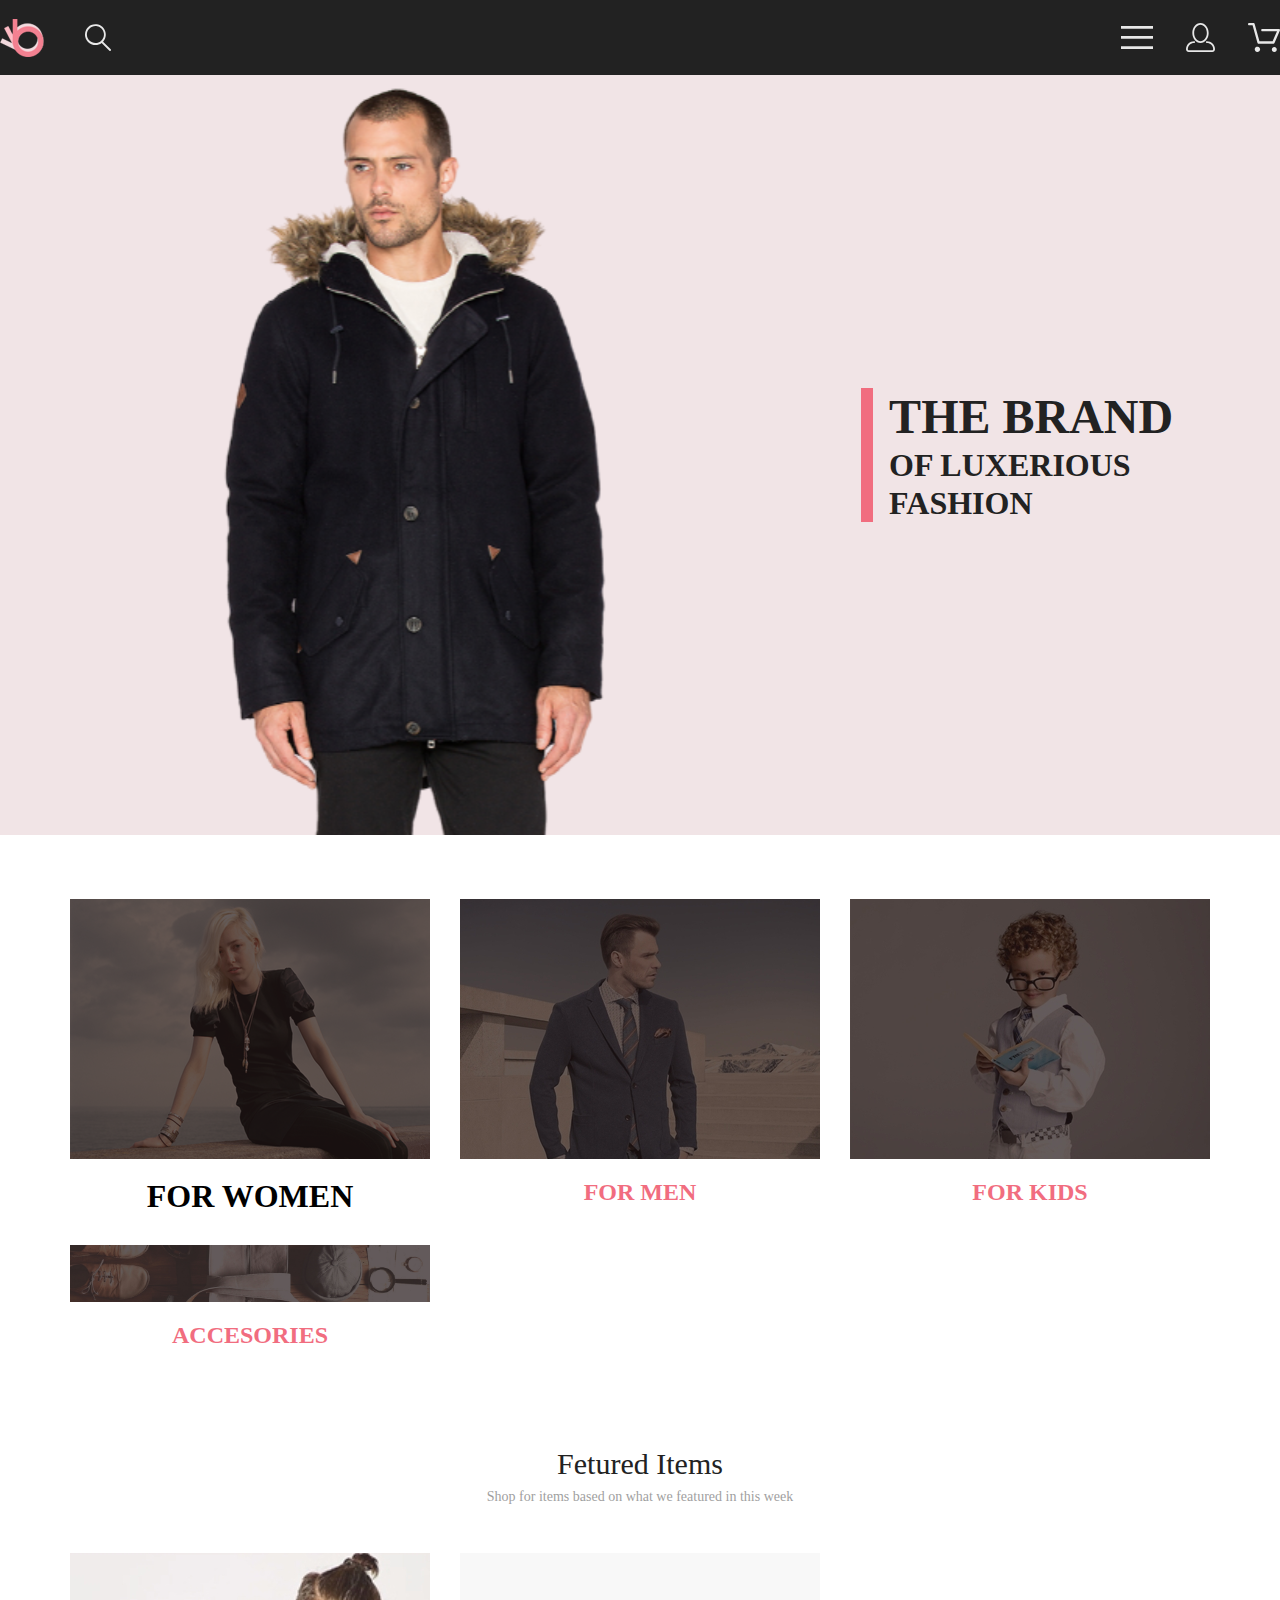
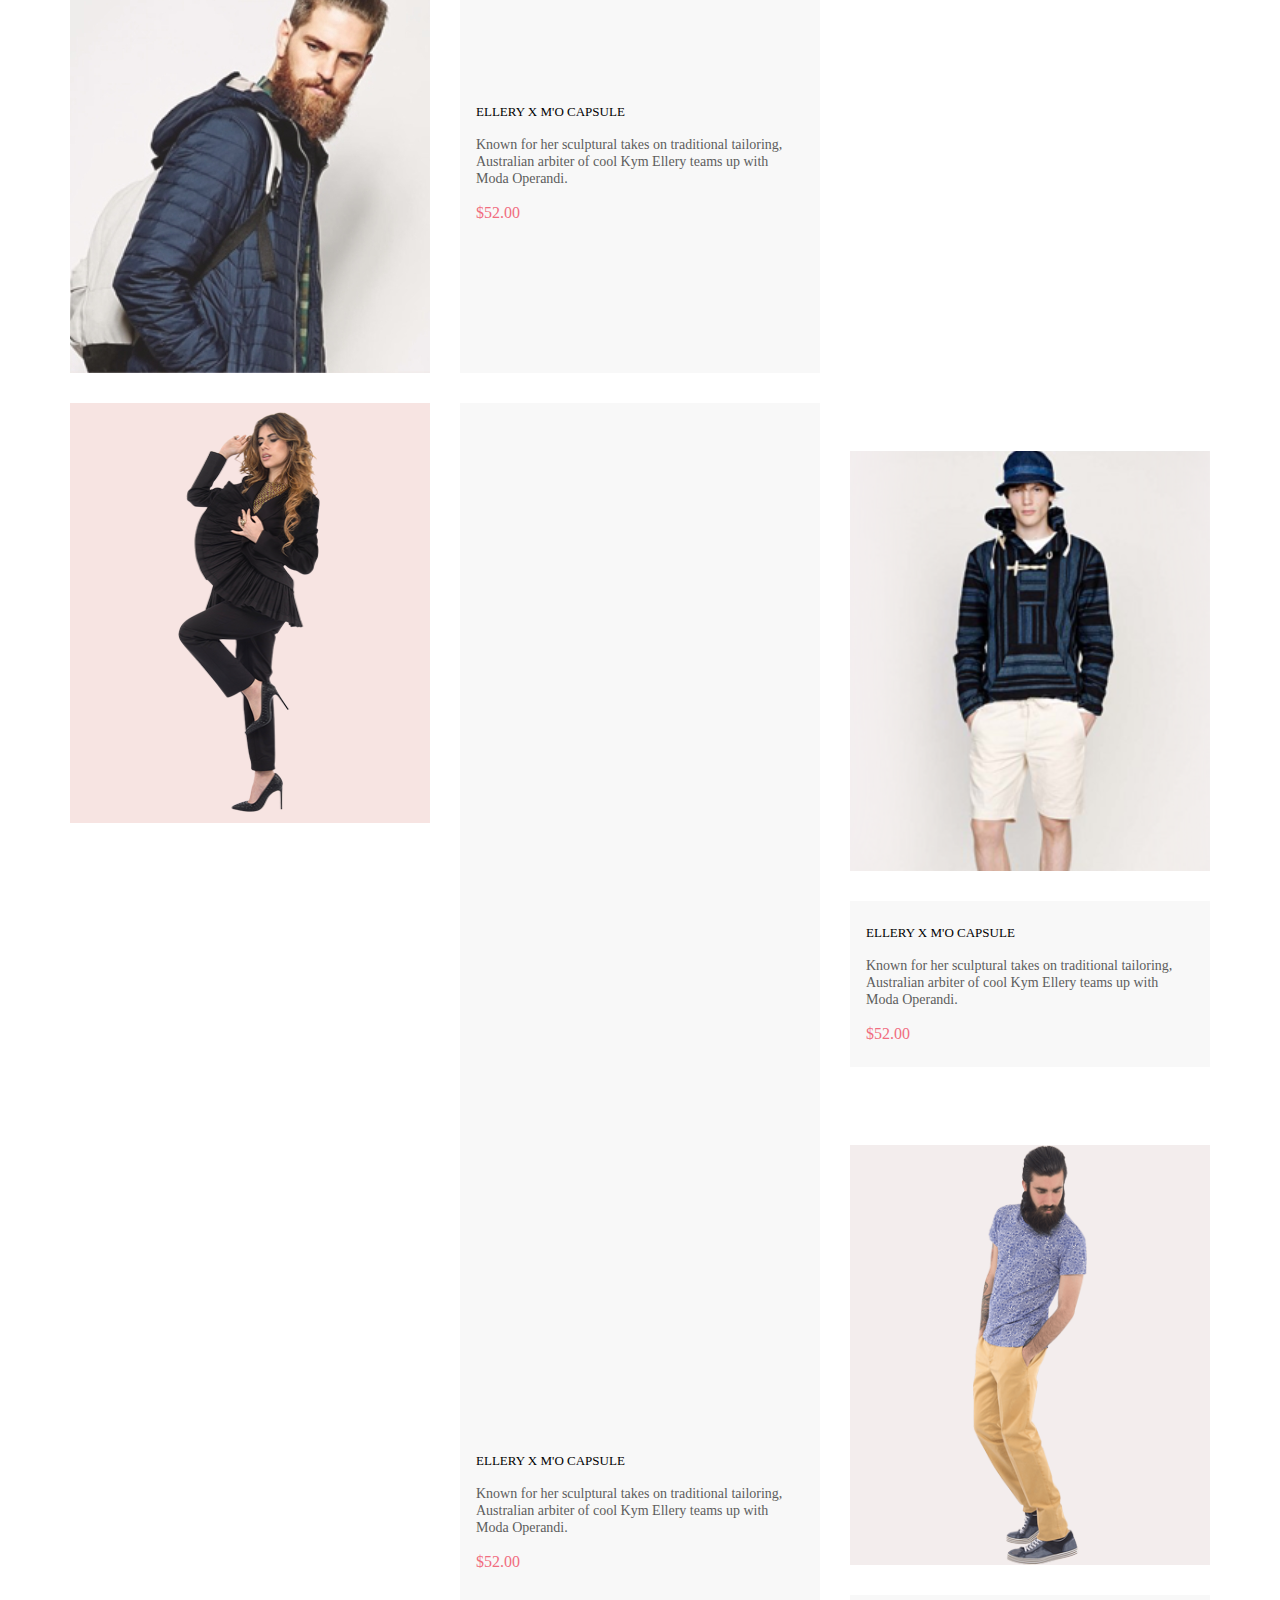
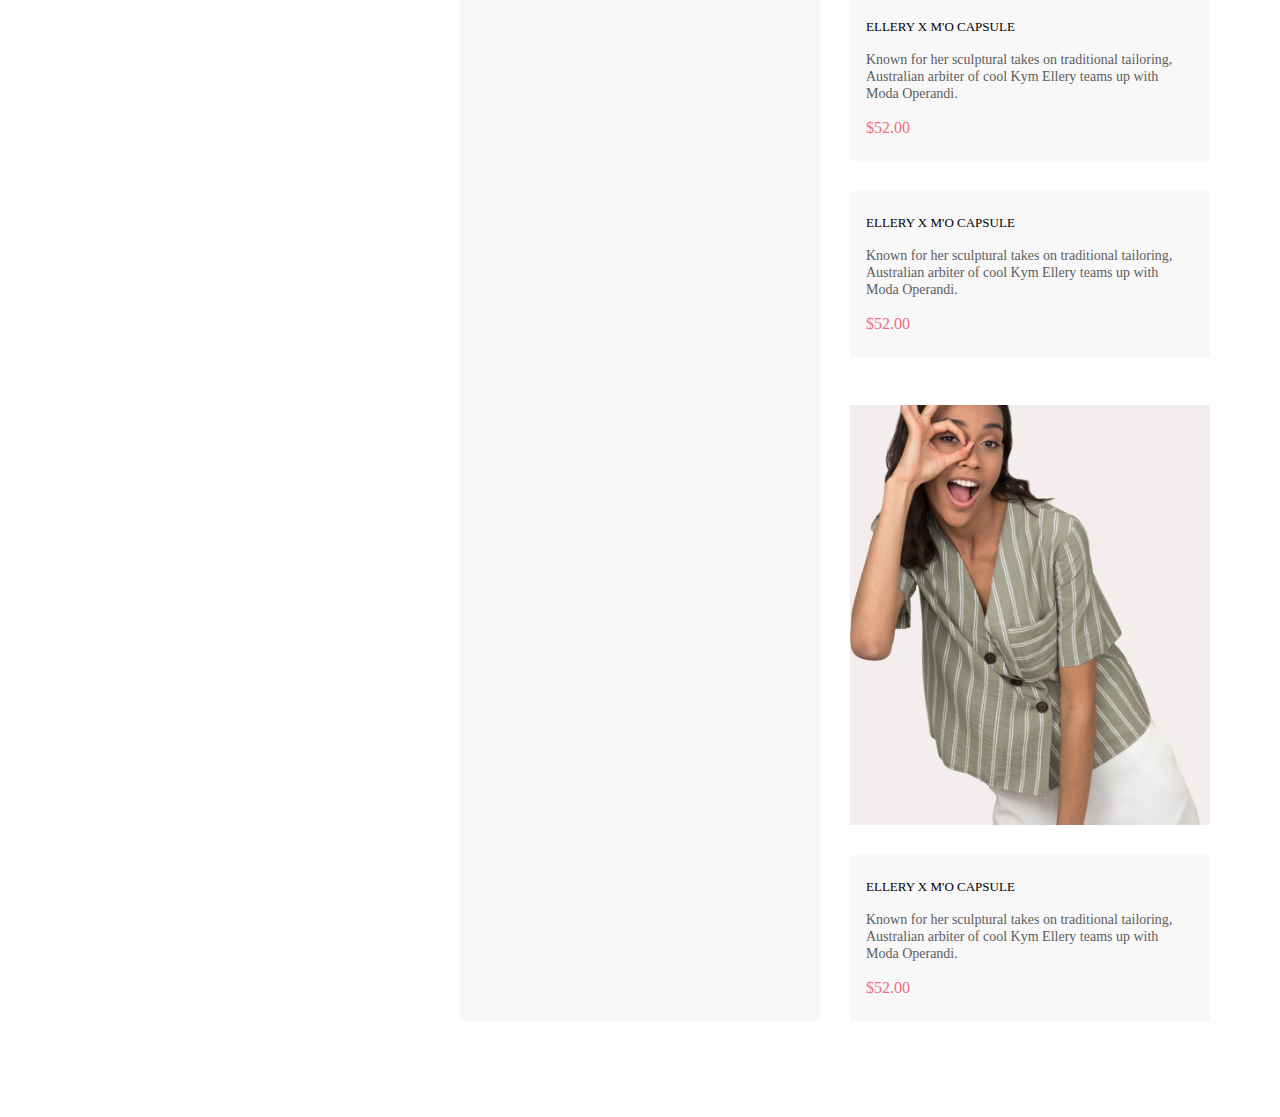
==== index.html @ 52b7a6da "first commit" ====
<!DOCTYPE html>
<html lang="en">
	<head>
		<meta charset="UTF-8" />
		<meta name="viewport" content="width=device-width, initial-scale=1.0" />
		<link rel="stylesheet" href="style.css" />
		<title>Document</title>
	</head>
	<body>
		<header class="header">
			<div class="nav">
				<div class="leftSide">
					<a href="#"><img src="/img/1logo.png" alt="logo" /></a>
					<a href="#"><img src="/img/2glass.svg" alt="glass" /></a>
				</div>
				<div class="rightSide">
					<a href="#"><img src="/img/3menu.svg" alt="menu" /></a>
					<a href="#"><img src="/img/4user_icon.svg" alt="user" /></a>
					<a href="#"><img src="/img/5basket(3).svg" alt="basket" /></a>
				</div>
			</div>
		</header>
		<section class="main">
			<div class="mainImg"><img src="/img/6mainMan.svg" alt="man" /></div>
			<div class="mainContent">
				<div class="mainText">
					<h1 class="the_brand">THE BRAND</h1>
					<h2 class="OLF">OF LUXERIOUS FASHION</h2>
				</div>
			</div>
		</section>
		<section class="offerCatalog container">
			<div class="offer">
				<img src="/img/8women.png" alt="women" />
				<div class="offerText">
					<p>30% OFF</p>
					<h1>FOR WOMEN</h1>
				</div>
			</div>
			<div class="offer">
				<img src="/img/9men.jpeg" alt="men" />
				<div class="offerText">
					<p>HOT DEAL</p>
					<h3>FOR MEN</h3>
				</div>
			</div>
			<div class="offer">
				<img src="/img/10kids.jpeg" alt="kids" />
				<div class="offerText">
					<p>NEW ARRIVALS</p>
					<h3>FOR KIDS</h3>
				</div>
			</div>
			<div class="offer">
				<img src="/img/11acc.jpeg" alt="acc" />
				<div class="offerText">
					<p>LUXIROUS & TRENDY</p>
					<h3>ACCESORIES</h3>
				</div>
			</div>
		</section>
		<section class="catalog container">
			<h2>Fetured Items</h2>
			<p class="catalogText">Shop for items based on what we featured in this week</p>
			<div class="catalogContent container">
				<img src="/img/1.jpeg" alt="" />
				<div class="product__content">
					<a href="product.html" class="product__heading">ELLERY X M'O CAPSULE</a>
					<p class="product__text">
						Known for her sculptural takes on traditional tailoring, Australian arbiter of cool Kym Ellery teams up with
						Moda Operandi.
					</p>
					<p class="product__price">$52.00</p>
				</div>
				<div class="catalogContent"></div>
				<img src="/img/2.png" alt="" />
				<div class="product__content">
					<a href="product.html" class="product__heading">ELLERY X M'O CAPSULE</a>
					<p class="product__text">
						Known for her sculptural takes on traditional tailoring, Australian arbiter of cool Kym Ellery teams up with
						Moda Operandi.
					</p>
					<p class="product__price">$52.00</p>
				</div>
				<div class="catalogContent">
					<img src="/img/3.png" alt="" />
					<div class="product__content">
						<a href="product.html" class="product__heading">ELLERY X M'O CAPSULE</a>
						<p class="product__text">
							Known for her sculptural takes on traditional tailoring, Australian arbiter of cool Kym Ellery teams up
							with Moda Operandi.
						</p>
						<p class="product__price">$52.00</p>
					</div>
					<div class="catalogContent">
						<img src="/img/4.png" alt="" />
						<div class="product__content">
							<a href="product.html" class="product__heading">ELLERY X M'O CAPSULE</a>
							<p class="product__text">
								Known for her sculptural takes on traditional tailoring, Australian arbiter of cool Kym Ellery teams up
								with Moda Operandi.
							</p>
							<p class="product__price">$52.00</p>
						</div>
						<div class="/img/5.png">
							<div class="product__content">
								<a href="product.html" class="product__heading">ELLERY X M'O CAPSULE</a>
								<p class="product__text">
									Known for her sculptural takes on traditional tailoring, Australian arbiter of cool Kym Ellery teams
									up with Moda Operandi.
								</p>
								<p class="product__price">$52.00</p>
							</div>
							<div class="catalogContent">
								<img src="/img/6.png" alt="" />
								<div class="product__content">
									<a href="product.html" class="product__heading">ELLERY X M'O CAPSULE</a>
									<p class="product__text">
										Known for her sculptural takes on traditional tailoring, Australian arbiter of cool Kym Ellery teams
										up with Moda Operandi.
									</p>
									<p class="product__price">$52.00</p>
								</div>
							</div>
						</div>
					</div>
				</div>
			</div>
		</section>
	</body>
</html>
---- style.css ----
.lato-thin {
	font-family: "Lato", sans-serif;
	font-weight: 100;
	font-style: normal;
}

.lato-light {
	font-family: "Lato", sans-serif;
	font-weight: 300;
	font-style: normal;
}

.lato-regular {
	font-family: "Lato", sans-serif;
	font-weight: 400;
	font-style: normal;
}

.lato-bold {
	font-family: "Lato", sans-serif;
	font-weight: 700;
	font-style: normal;
}

.lato-black {
	font-family: "Lato", sans-serif;
	font-weight: 900;
	font-style: normal;
}

.lato-thin-italic {
	font-family: "Lato", sans-serif;
	font-weight: 100;
	font-style: italic;
}

.lato-light-italic {
	font-family: "Lato", sans-serif;
	font-weight: 300;
	font-style: italic;
}

.lato-regular-italic {
	font-family: "Lato", sans-serif;
	font-weight: 400;
	font-style: italic;
}

.lato-bold-italic {
	font-family: "Lato", sans-serif;
	font-weight: 700;
	font-style: italic;
}

.lato-black-italic {
	font-family: "Lato", sans-serif;
	font-weight: 900;
	font-style: italic;
}

* {
	margin: 0;
	padding: 0;
	text-decoration: none;
}
body {
	scroll-behavior: smooth;
}
img {
	display: block;
	max-width: 100%;
}
.container {
	max-width: 1140px;
	margin: 0 auto;
}
.nav {
	min-height: 75px;
	background: #222222;
	display: flex;
	flex-wrap: wrap;
	justify-content: space-between;
	align-items: center;
}
.rightSide {
	display: flex;
	align-items: center;
	gap: 33px;
}
.leftSide {
	display: flex;
	align-items: center;
	gap: 41px;
}
.main {
	background-color: #f1e4e6;
	display: flex;
}
.mainContent {
	display: flex;
	align-items: center;
	flex-wrap: wrap;
	gap: 16px;
	padding-left: 64px;
}
.mainText {
	border-left: 12px solid #f16d7f;
	display: flex;
	align-items: flex-start;
	flex-direction: column;
	padding-left: 16px;
}
.the_brand {
	font-style: normal;
	font-weight: 900;
	font-size: 48px;
	line-height: 58px;
	color: #222222;
}
.OLF {
	font-style: normal;
	font-weight: 700;
	font-size: 32px;
	line-height: 38px;
	color: #222222;
}
.offerCatalog {
	display: grid;
	gap: 30px;
	grid-template-columns: repeat(3, 1fr);
	padding-top: 64px;
	padding-bottom: 96px;
}
.menuOffer {
	display: flex;
	justify-content: space-around;
	flex-wrap: wrap;
	gap: 16px;
}
.offerText {
	display: flex;
	flex-direction: column;
	justify-content: center;
	align-items: center;
}
.offerAcc {
	min-height: 180px;
	grid-column: 1 / -1;
}
.offerText p {
	font-style: normal;
	font-weight: 400;
	font-size: 16px;
	line-height: 19px;
	text-align: center;
	color: #ffffff;
}
.offerText h3 {
	font-style: normal;
	font-weight: 700;
	font-size: 24px;
	line-height: 29px;
	text-align: center;
	color: #f16d7f;
}
.catalog {
	padding-bottom: 96px;
}
.catalog h2 {
	font-style: normal;
	font-weight: 400;
	font-size: 30px;
	line-height: 36px;
	text-align: center;
	color: #222222;
}
.catalogText {
	font-style: normal;
	font-weight: 400;
	font-size: 14px;
	line-height: 17px;
	text-align: center;
	margin-top: 6px;
	color: #9f9f9f;
}
.catalogContent {
	margin-top: 48px;
	display: -ms-grid;
	display: grid;
	-ms-grid-columns: (360px) [auto-fit];
	grid-template-columns: repeat(auto-fit, 360px);
	-webkit-box-pack: center;
	-ms-flex-pack: center;
	justify-content: center;
	gap: 30px;
}
.product__content {
  background: #F8F8F8;
  display: flex;
  flex-direction: column;
  justify-content: center;
  align-items: flex-start;
  padding: 24px 16px;
  gap: 16px;
}
.product__heading {
  font-style: normal;
  font-weight: 400;
  font-size: 13px;
  line-height: 16px;
  color: #000000;
}
.product__text {
  font-style: normal;
  font-weight: 300;
  font-size: 14px;
  line-height: 17px;
  color: #5D5D5D;
}
.product__price {
  font-style: normal;
  font-weight: 400;
  font-size: 16px;
  line-height: 19px;
  color: #F16D7F;
}
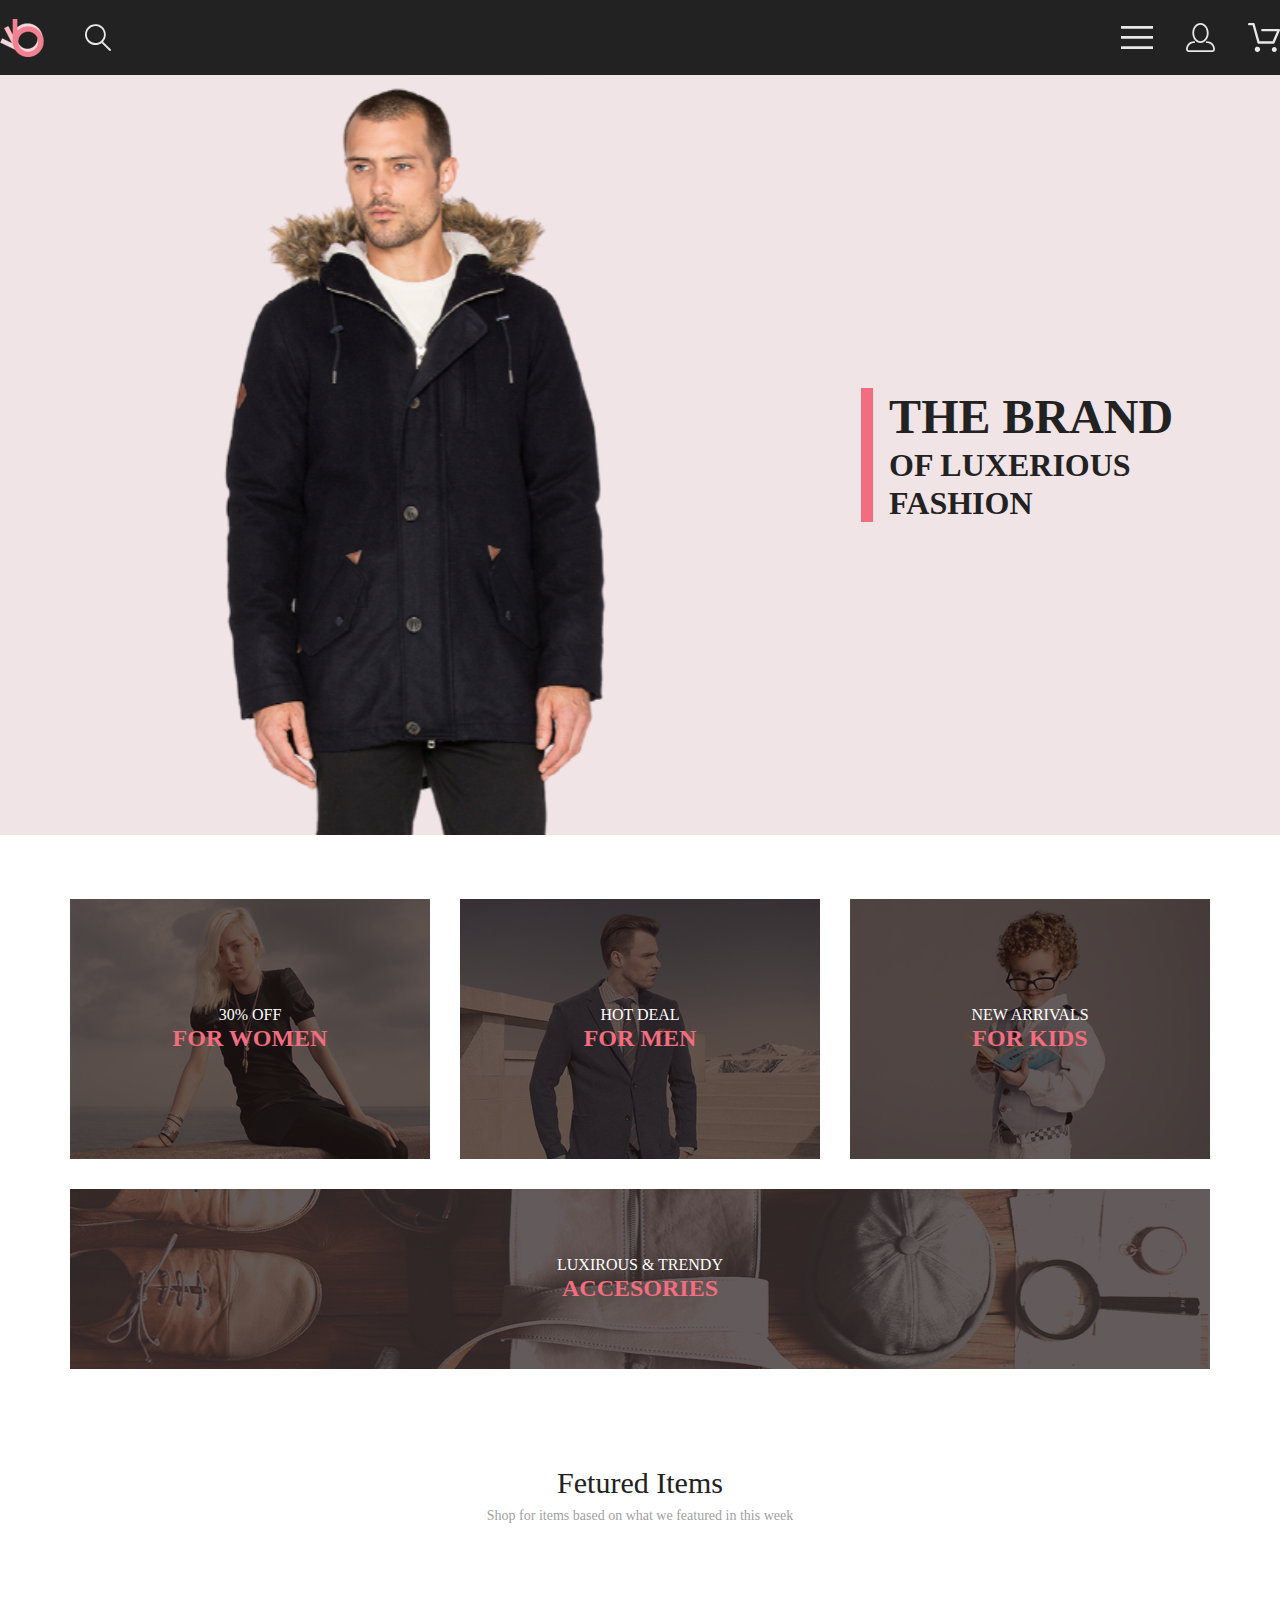
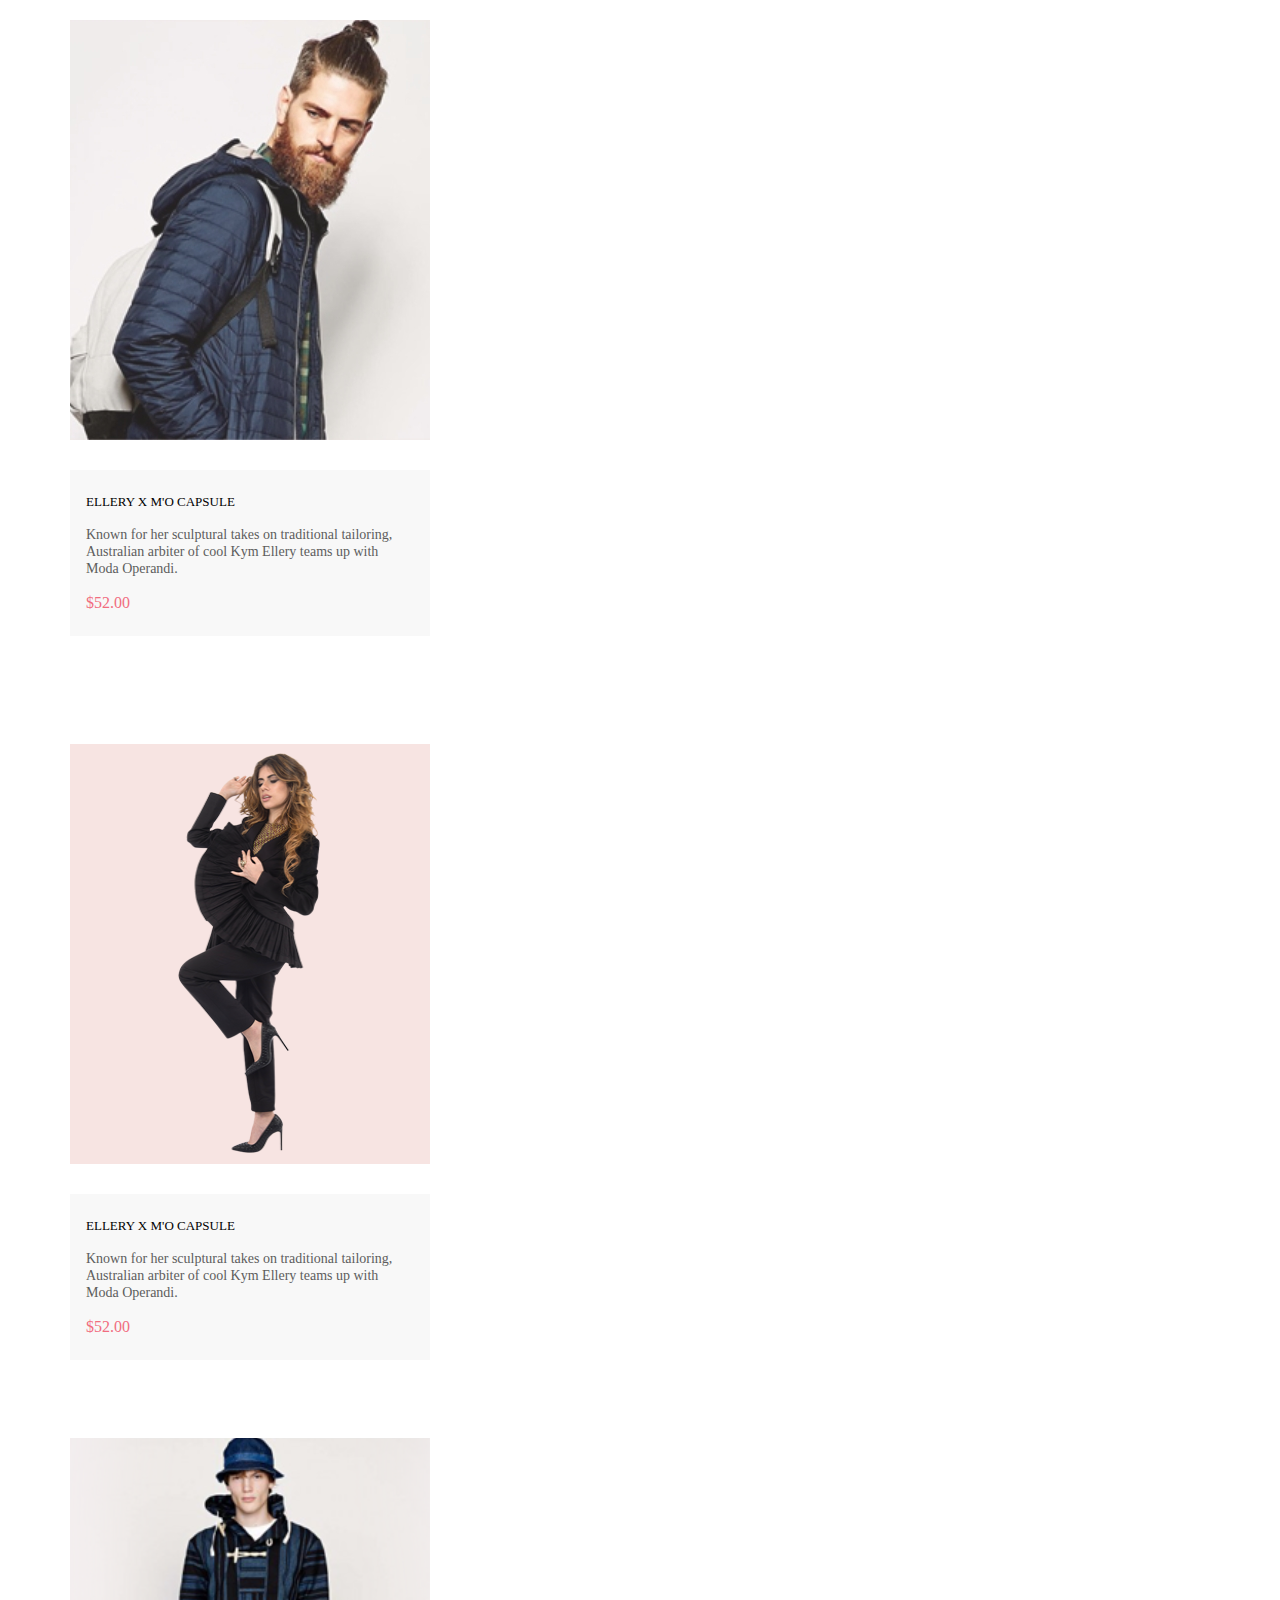
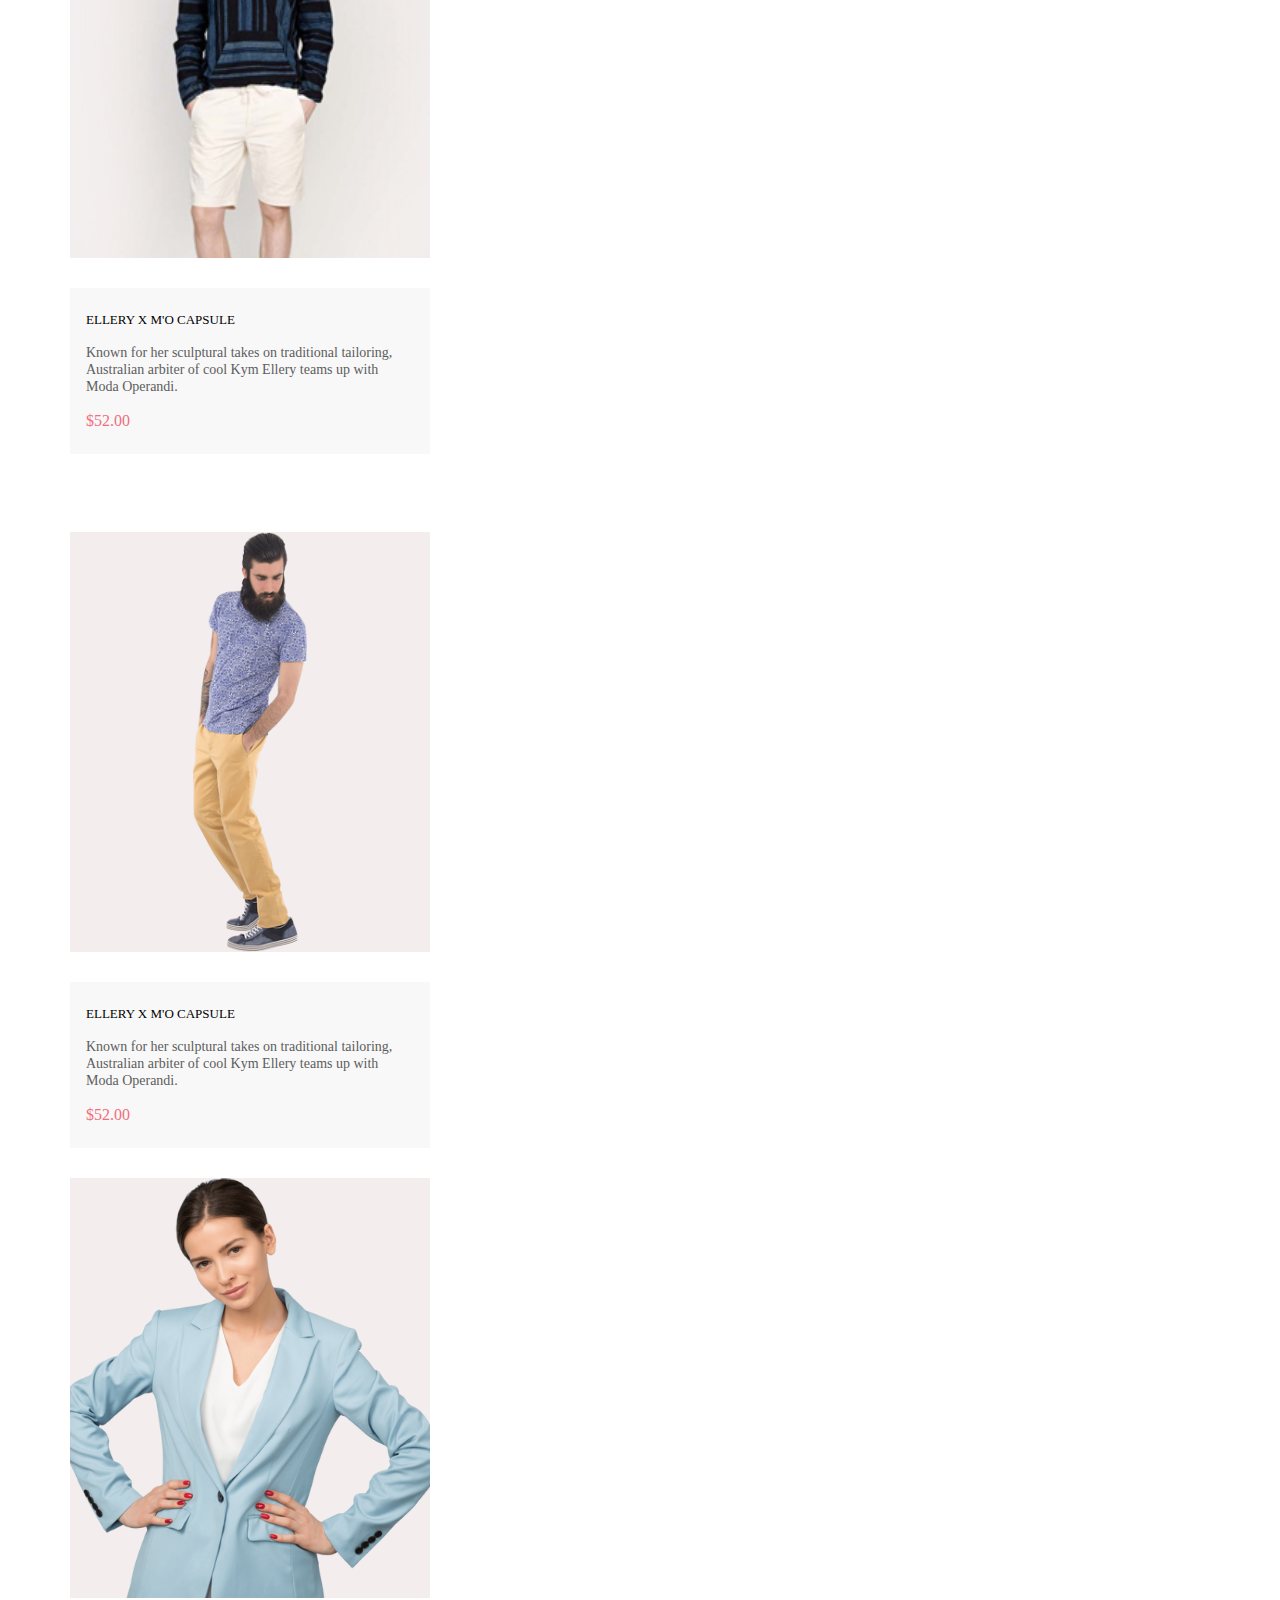
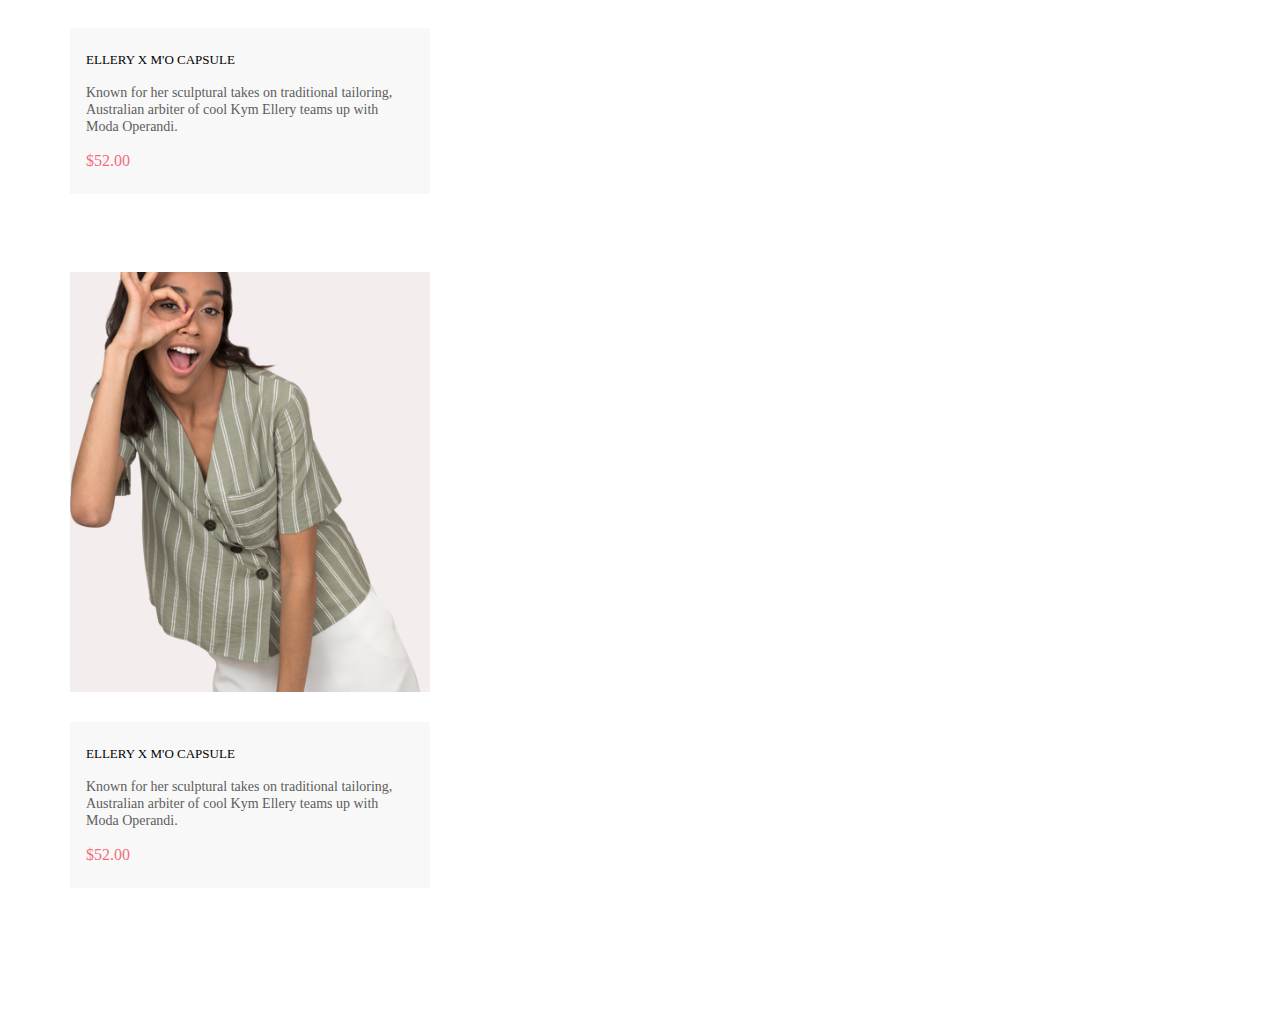
==== commit d8abce7e: "first commit" ====
--- a/index.html
+++ b/index.html
@@ -34,7 +34,7 @@
 				<img src="/img/8women.png" alt="women" />
 				<div class="offerText">
 					<p>30% OFF</p>
-					<h1>FOR WOMEN</h1>
+					<h3>FOR WOMEN</h3>
 				</div>
 			</div>
 			<div class="offer">
@@ -51,7 +51,7 @@
 					<h3>FOR KIDS</h3>
 				</div>
 			</div>
-			<div class="offer">
+			<div class="offer ACC">
 				<img src="/img/11acc.jpeg" alt="acc" />
 				<div class="offerText">
 					<p>LUXIROUS & TRENDY</p>
@@ -62,28 +62,19 @@
 		<section class="catalog container">
 			<h2>Fetured Items</h2>
 			<p class="catalogText">Shop for items based on what we featured in this week</p>
-			<div class="catalogContent container">
-				<img src="/img/1.jpeg" alt="" />
-				<div class="product__content">
-					<a href="product.html" class="product__heading">ELLERY X M'O CAPSULE</a>
-					<p class="product__text">
-						Known for her sculptural takes on traditional tailoring, Australian arbiter of cool Kym Ellery teams up with
-						Moda Operandi.
-					</p>
-					<p class="product__price">$52.00</p>
-				</div>
-				<div class="catalogContent"></div>
-				<img src="/img/2.png" alt="" />
-				<div class="product__content">
-					<a href="product.html" class="product__heading">ELLERY X M'O CAPSULE</a>
-					<p class="product__text">
-						Known for her sculptural takes on traditional tailoring, Australian arbiter of cool Kym Ellery teams up with
-						Moda Operandi.
-					</p>
-					<p class="product__price">$52.00</p>
-				</div>
+			<div class="catalogAll">
 				<div class="catalogContent">
-					<img src="/img/3.png" alt="" />
+					<img src="/img/1.jpeg" alt="" />
+					<div class="product__content">
+						<a href="product.html" class="product__heading">ELLERY X M'O CAPSULE</a>
+						<p class="product__text">
+							Known for her sculptural takes on traditional tailoring, Australian arbiter of cool Kym Ellery teams up
+							with Moda Operandi.
+						</p>
+						<p class="product__price">$52.00</p>
+					</div>
+					<div class="catalogContent"></div>
+					<img src="/img/2.png" alt="" />
 					<div class="product__content">
 						<a href="product.html" class="product__heading">ELLERY X M'O CAPSULE</a>
 						<p class="product__text">
@@ -93,7 +84,7 @@
 						<p class="product__price">$52.00</p>
 					</div>
 					<div class="catalogContent">
-						<img src="/img/4.png" alt="" />
+						<img src="/img/3.png" alt="" />
 						<div class="product__content">
 							<a href="product.html" class="product__heading">ELLERY X M'O CAPSULE</a>
 							<p class="product__text">
@@ -102,7 +93,8 @@
 							</p>
 							<p class="product__price">$52.00</p>
 						</div>
-						<div class="/img/5.png">
+						<div class="catalogContent">
+							<img src="/img/4.png" alt="" />
 							<div class="product__content">
 								<a href="product.html" class="product__heading">ELLERY X M'O CAPSULE</a>
 								<p class="product__text">
@@ -111,8 +103,7 @@
 								</p>
 								<p class="product__price">$52.00</p>
 							</div>
-							<div class="catalogContent">
-								<img src="/img/6.png" alt="" />
+							<img src="/img/5.png" alt="" />
 								<div class="product__content">
 									<a href="product.html" class="product__heading">ELLERY X M'O CAPSULE</a>
 									<p class="product__text">
@@ -121,11 +112,22 @@
 									</p>
 									<p class="product__price">$52.00</p>
 								</div>
+								<div class="catalogContent">
+									<img src="/img/6.png" alt="" />
+									<div class="product__content">
+										<a href="product.html" class="product__heading">ELLERY X M'O CAPSULE</a>
+										<p class="product__text">
+											Known for her sculptural takes on traditional tailoring, Australian arbiter of cool Kym Ellery
+											teams up with Moda Operandi.
+										</p>
+										<p class="product__price">$52.00</p>
+									</div>
+								</div>
 							</div>
 						</div>
 					</div>
 				</div>
-			</div>
+
 		</section>
 	</body>
 </html>
--- a/style.css
+++ b/style.css
@@ -131,6 +131,9 @@
 	padding-top: 64px;
 	padding-bottom: 96px;
 }
+.offer {
+	position: relative;
+}
 .menuOffer {
 	display: flex;
 	justify-content: space-around;
@@ -138,89 +141,120 @@
 	gap: 16px;
 }
 .offerText {
-	display: flex;
+	position: absolute;
+	width: 100%;
+	height: 100%;
+	top: 0;
+	left: 0;
+	display: -webkit-box;
+	display: -ms-flexbox;
+	display: flex;
+	-webkit-box-orient: vertical;
+	-webkit-box-direction: normal;
+	-ms-flex-direction: column;
 	flex-direction: column;
-	justify-content: center;
-	align-items: center;
-}
-.offerAcc {
-	min-height: 180px;
-	grid-column: 1 / -1;
-}
-.offerText p {
-	font-style: normal;
-	font-weight: 400;
-	font-size: 16px;
-	line-height: 19px;
-	text-align: center;
-	color: #ffffff;
-}
-.offerText h3 {
-	font-style: normal;
-	font-weight: 700;
-	font-size: 24px;
-	line-height: 29px;
-	text-align: center;
-	color: #f16d7f;
-}
-.catalog {
-	padding-bottom: 96px;
-}
-.catalog h2 {
-	font-style: normal;
-	font-weight: 400;
-	font-size: 30px;
-	line-height: 36px;
-	text-align: center;
-	color: #222222;
-}
-.catalogText {
-	font-style: normal;
-	font-weight: 400;
-	font-size: 14px;
-	line-height: 17px;
-	text-align: center;
-	margin-top: 6px;
-	color: #9f9f9f;
-}
-.catalogContent {
-	margin-top: 48px;
-	display: -ms-grid;
-	display: grid;
-	-ms-grid-columns: (360px) [auto-fit];
-	grid-template-columns: repeat(auto-fit, 360px);
 	-webkit-box-pack: center;
 	-ms-flex-pack: center;
 	justify-content: center;
+	-webkit-box-align: center;
+	-ms-flex-align: center;
+	align-items: center;
+}
+.ACC {
+	min-height: 180px;
+	grid-column: 1 / -1;
+}
+.offerText p {
+	font-style: normal;
+	font-weight: 400;
+	font-size: 16px;
+	line-height: 19px;
+	text-align: center;
+	color: #ffffff;
+}
+.offerText h3 {
+	font-style: normal;
+	font-weight: 700;
+	font-size: 24px;
+	line-height: 29px;
+	text-align: center;
+	color: #f16d7f;
+}
+.catalog {
+	padding-bottom: 96px;
+}
+
+.catalogAll {
+ display: grid;
+    justify-content: center;
+    grid-template-columns: repeat(auto-fill, minmax(360px, 1fr));
+    gap: 30px;
+    justify-items: center;
+    margin-top: 48px;
+    margin-bottom: 48px;
+}
+.catalogContent {
+	margin-top: 48px;
+	display: grid;
+	justify-content: center;
 	gap: 30px;
 }
 .product__content {
-  background: #F8F8F8;
-  display: flex;
-  flex-direction: column;
-  justify-content: center;
-  align-items: flex-start;
-  padding: 24px 16px;
-  gap: 16px;
-}
+	background: #f8f8f8;
+	display: -webkit-box;
+	display: -ms-flexbox;
+	display: flex;
+	-webkit-box-orient: vertical;
+	-webkit-box-direction: normal;
+	-ms-flex-direction: column;
+	flex-direction: column;
+	-webkit-box-pack: center;
+	-ms-flex-pack: center;
+	justify-content: center;
+	-webkit-box-align: start;
+	-ms-flex-align: start;
+	align-items: flex-start;
+	padding: 24px 16px;
+	gap: 16px;
+}
+
+.catalog h2 {
+	font-style: normal;
+	font-weight: 400;
+	font-size: 30px;
+	line-height: 36px;
+	text-align: center;
+	color: #222222;
+}
+.catalogText {
+	font-style: normal;
+	font-weight: 400;
+	font-size: 14px;
+	line-height: 17px;
+	text-align: center;
+	margin-top: 6px;
+	color: #9f9f9f;
+}
+
 .product__heading {
-  font-style: normal;
-  font-weight: 400;
-  font-size: 13px;
-  line-height: 16px;
-  color: #000000;
-}
+	font-style: normal;
+	font-weight: 400;
+	font-size: 13px;
+	line-height: 16px;
+	color: #000000;
+}
+
 .product__text {
-  font-style: normal;
-  font-weight: 300;
-  font-size: 14px;
-  line-height: 17px;
-  color: #5D5D5D;
+	font-style: normal;
+	font-weight: 300;
+	font-size: 14px;
+	line-height: 17px;
+	color: #5d5d5d;
 }
 .product__price {
-  font-style: normal;
-  font-weight: 400;
-  font-size: 16px;
-  line-height: 19px;
-  color: #F16D7F;
-}
+	font-style: normal;
+	font-weight: 400;
+	font-size: 16px;
+	line-height: 19px;
+	color: #f16d7f;
+}
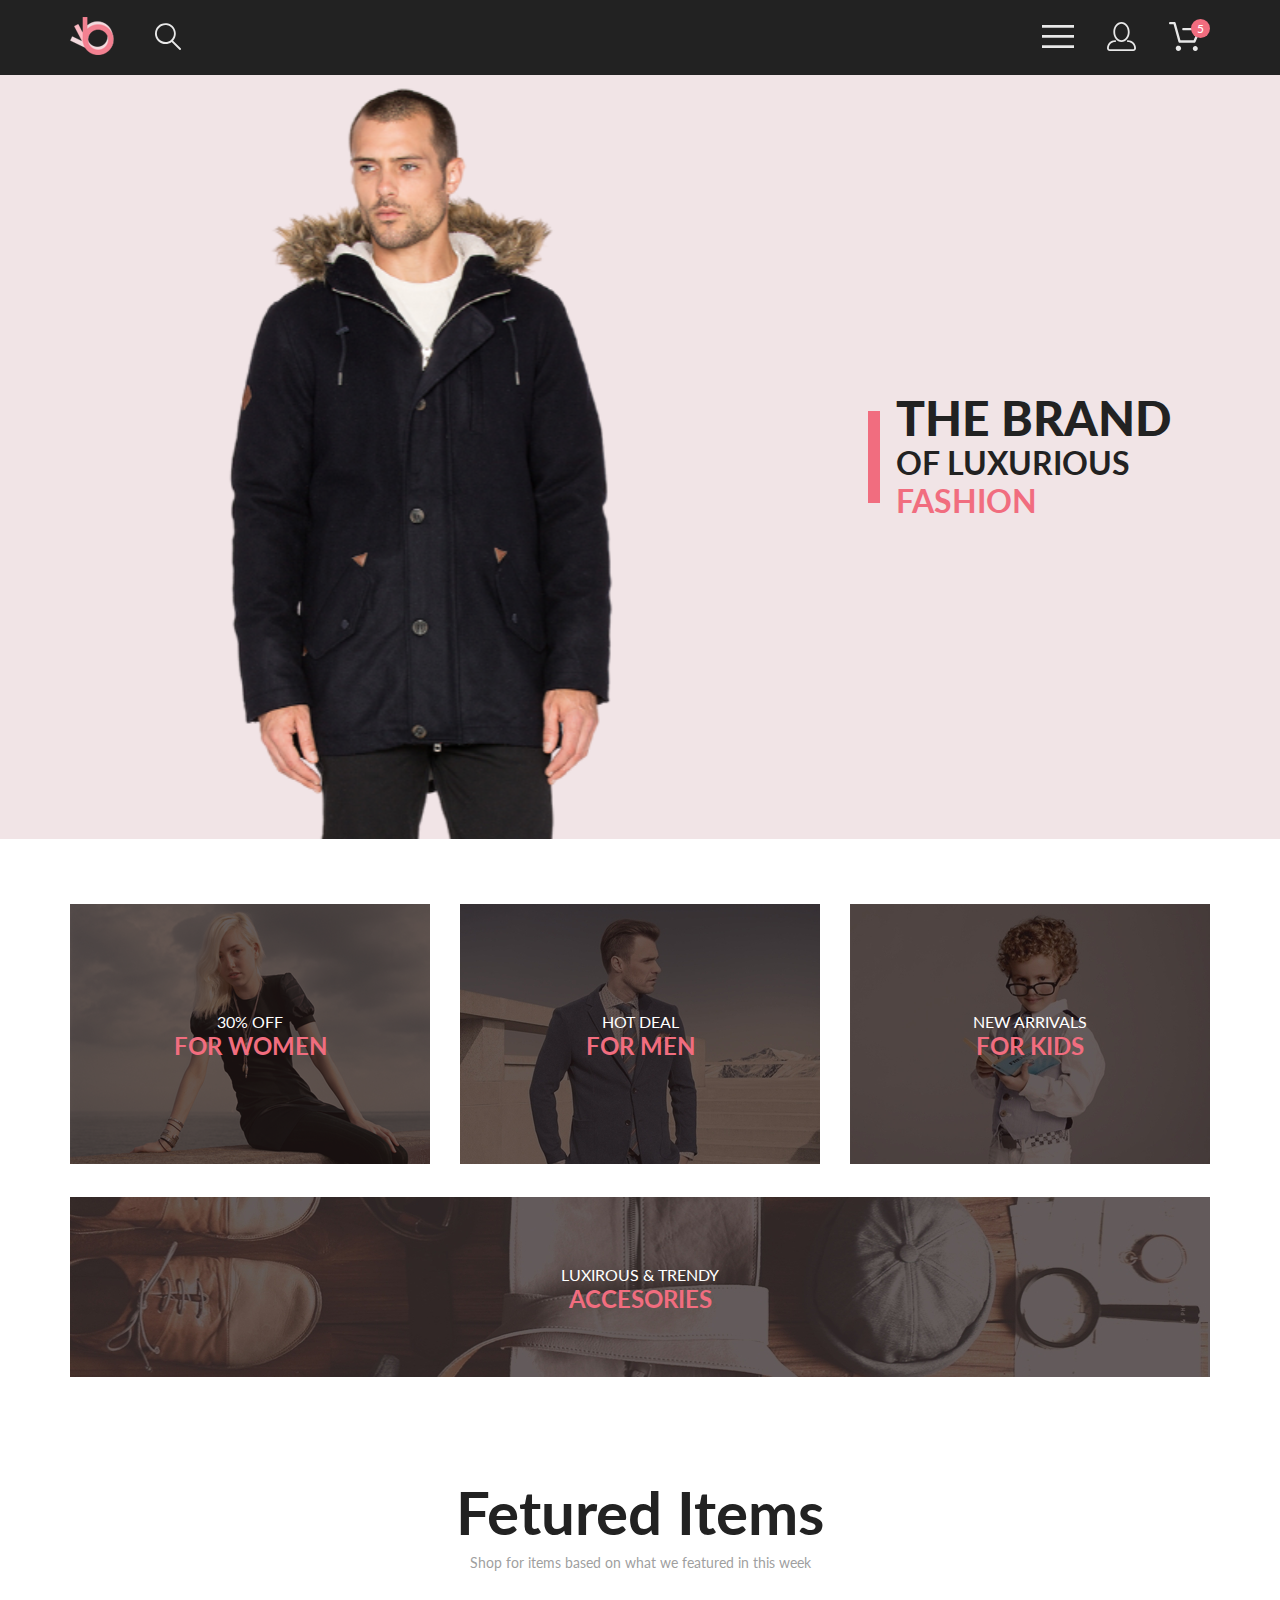
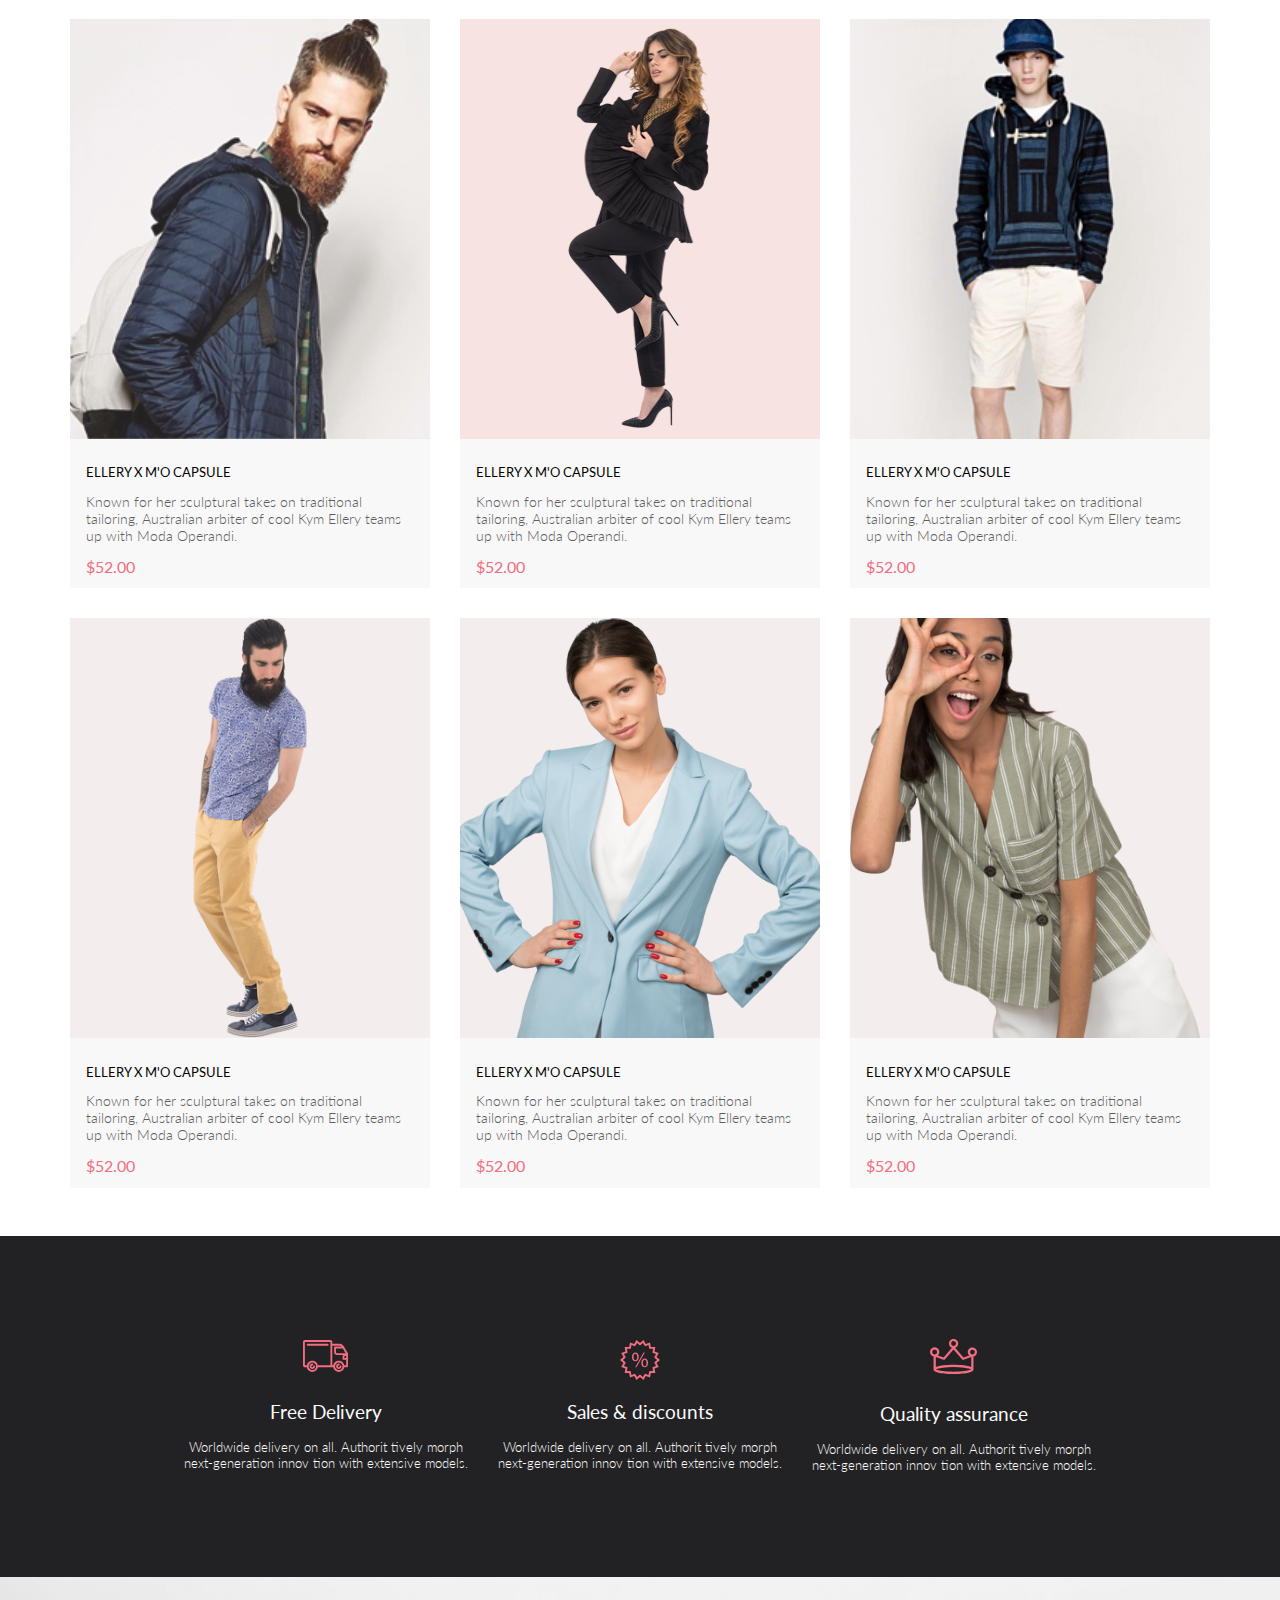
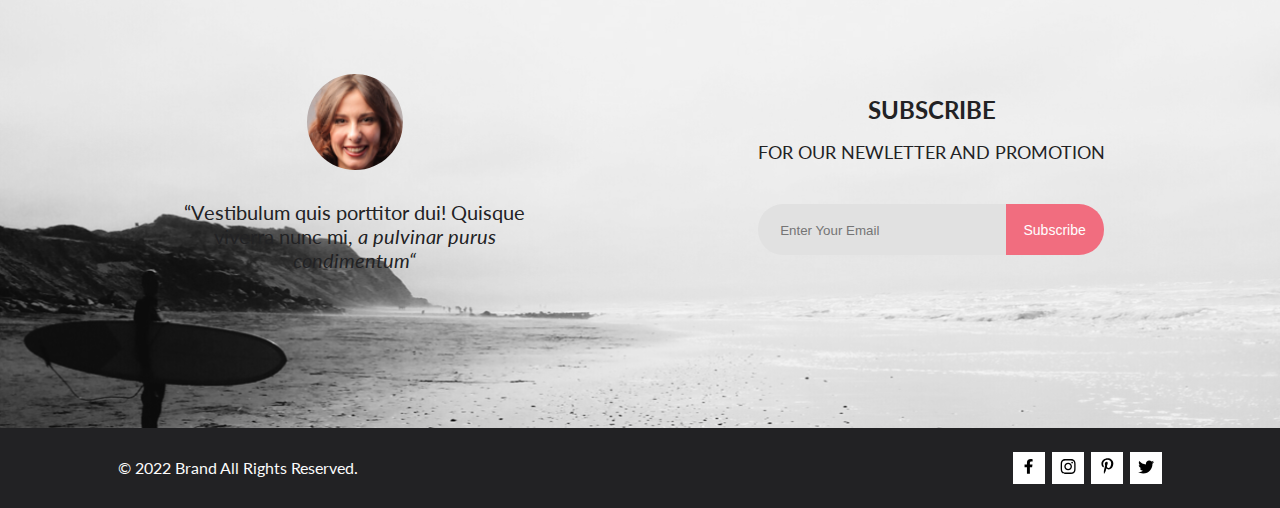
==== commit 59b722ab: "asd" ====
--- a/index.html
+++ b/index.html
@@ -3,131 +3,262 @@
 	<head>
 		<meta charset="UTF-8" />
 		<meta name="viewport" content="width=device-width, initial-scale=1.0" />
-		<link rel="stylesheet" href="style.css" />
-		<title>Document</title>
+		<link rel="stylesheet" href="style1.css" />
+		<title>Store</title>
 	</head>
 	<body>
-		<header class="header">
-			<div class="nav">
-				<div class="leftSide">
-					<a href="#"><img src="/img/1logo.png" alt="logo" /></a>
-					<a href="#"><img src="/img/2glass.svg" alt="glass" /></a>
-				</div>
-				<div class="rightSide">
-					<a href="#"><img src="/img/3menu.svg" alt="menu" /></a>
-					<a href="#"><img src="/img/4user_icon.svg" alt="user" /></a>
-					<a href="#"><img src="/img/5basket(3).svg" alt="basket" /></a>
-				</div>
+		<div class="page">
+			<header class="header center">
+				<div class="header__left">
+					<a href="index.html"><img src="/img/1logo.png" alt="logo" /></a>
+					<a href="#"><img src="/img/2glass.svg" alt="search" /></a>
+				</div>
+				<nav class="header__right">
+					<a class="menuLogo" for="header__check"><img src="/img/3menu.svg" alt="menu" /></a>
+					<a class="header__link-site" href="registration.html"><img src="/img/4user_icon.svg" alt="reg" /></a>
+					<a class="header__link-site" href="cart.html"><img src="/img/5basket(3).svg" alt="cart" /></a>
+					<div class="number">
+						<span>5</span>
+					</div>
+				</nav>
+			</header>
+			<div class="content-conteiner">
+				<section id="main">
+					<div class="main-conteiner">
+						<div class="main-info">
+							<div class="main-img">
+								<img src="/img/6mainMan.svg" alt="main img" />
+							</div>
+							<div class="text-conteiner">
+								<div class="vertical-line"></div>
+								<div class="main-text">
+									<h1>
+										THE BRAND <br /><span class="sml-text">OF LUXURIOUS <span class="last-word">FASHION</span></span>
+									</h1>
+								</div>
+							</div>
+						</div>
+					</div>
+				</section>
+				<section id="collage">
+					<div class="collage-conteiner">
+						<div class="groups-conteiner">
+							<div class="group_1">
+								<div class="box">
+									<div class="box-img">
+										<img src="/img/8women.png" alt="for women" />
+									</div>
+									<div class="box-text">30% OFF<br /><span class="box-title">FOR WOMEN</span></div>
+								</div>
+								<div class="box">
+									<div class="box-img">
+										<img src="/img//9men.jpeg" alt="for men" />
+									</div>
+									<div class="box-text">HOT DEAL<br /><span class="box-title">FOR MEN</span></div>
+								</div>
+								<div class="box">
+									<div class="box-img">
+										<img src="/img/10kids.jpeg" alt="for_kids" />
+									</div>
+									<div class="box-text">NEW ARRIVALS<br /><span class="box-title">FOR KIDS</span></div>
+								</div>
+							</div>
+							<div class="group_2">
+								<div class="box">
+									<div class="box-img acc">
+										<img src="/img/11acc.jpeg" alt="ACCESORIES" />
+									</div>
+									<div class="box-text acc_text">
+										LUXIROUS &amp;&nbsp;TRENDY<br /><span class="box-title">ACCESORIES</span>
+									</div>
+								</div>
+							</div>
+						</div>
+					</div>
+				</section>
 			</div>
-		</header>
-		<section class="main">
-			<div class="mainImg"><img src="/img/6mainMan.svg" alt="man" /></div>
-			<div class="mainContent">
-				<div class="mainText">
-					<h1 class="the_brand">THE BRAND</h1>
-					<h2 class="OLF">OF LUXERIOUS FASHION</h2>
-				</div>
-			</div>
-		</section>
-		<section class="offerCatalog container">
-			<div class="offer">
-				<img src="/img/8women.png" alt="women" />
-				<div class="offerText">
-					<p>30% OFF</p>
-					<h3>FOR WOMEN</h3>
-				</div>
-			</div>
-			<div class="offer">
-				<img src="/img/9men.jpeg" alt="men" />
-				<div class="offerText">
-					<p>HOT DEAL</p>
-					<h3>FOR MEN</h3>
-				</div>
-			</div>
-			<div class="offer">
-				<img src="/img/10kids.jpeg" alt="kids" />
-				<div class="offerText">
-					<p>NEW ARRIVALS</p>
-					<h3>FOR KIDS</h3>
-				</div>
-			</div>
-			<div class="offer ACC">
-				<img src="/img/11acc.jpeg" alt="acc" />
-				<div class="offerText">
-					<p>LUXIROUS & TRENDY</p>
-					<h3>ACCESORIES</h3>
-				</div>
-			</div>
-		</section>
-		<section class="catalog container">
-			<h2>Fetured Items</h2>
-			<p class="catalogText">Shop for items based on what we featured in this week</p>
-			<div class="catalogAll">
-				<div class="catalogContent">
-					<img src="/img/1.jpeg" alt="" />
-					<div class="product__content">
-						<a href="product.html" class="product__heading">ELLERY X M'O CAPSULE</a>
-						<p class="product__text">
-							Known for her sculptural takes on traditional tailoring, Australian arbiter of cool Kym Ellery teams up
-							with Moda Operandi.
-						</p>
-						<p class="product__price">$52.00</p>
-					</div>
-					<div class="catalogContent"></div>
-					<img src="/img/2.png" alt="" />
-					<div class="product__content">
-						<a href="product.html" class="product__heading">ELLERY X M'O CAPSULE</a>
-						<p class="product__text">
-							Known for her sculptural takes on traditional tailoring, Australian arbiter of cool Kym Ellery teams up
-							with Moda Operandi.
-						</p>
-						<p class="product__price">$52.00</p>
-					</div>
-					<div class="catalogContent">
-						<img src="/img/3.png" alt="" />
-						<div class="product__content">
-							<a href="product.html" class="product__heading">ELLERY X M'O CAPSULE</a>
-							<p class="product__text">
-								Known for her sculptural takes on traditional tailoring, Australian arbiter of cool Kym Ellery teams up
-								with Moda Operandi.
+			<section id="products">
+				<div class="products-conteiner">
+					<div class="products-info">
+						<div class="products-text">
+							<div class="poducts-title">
+								<h1>Fetured Items</h1>
+							</div>
+							<div class="products-p">
+								<p>Shop for items based on what we featured in this week</p>
+							</div>
+						</div>
+						<div class="products-boxes center">
+							<div class="product-box">
+								<img src="/img/1.jpeg" alt="model 1" />
+								<!-- <div class="addToBasket">
+									<div class="addToBasketContent">
+										<h3>Add to Cart</h3>
+										<img src="/img/5basket(3).svg" alt="" />
+									</div>
+								</div> -->
+								<div class="product-box-title">
+									<h3>ELLERY X M'O CAPSULE</h3>
+								</div>
+								<div class="product-box-p">
+									<p>
+										Known for her sculptural takes on traditional tailoring, Australian arbiter of cool Kym Ellery teams
+										up with Moda Operandi.
+									</p>
+								</div>
+								<div class="product-price">$52.00</div>
+							</div>
+							<div class="product-box bad_page">
+								<img src="/img/2.png" alt="model 1" />
+								<div class="product-box-title">
+									<h3>ELLERY X M'O CAPSULE</h3>
+								</div>
+								<div class="product-box-p">
+									<p>
+										Known for her sculptural takes on traditional tailoring, Australian arbiter of cool Kym Ellery teams
+										up with Moda Operandi.
+									</p>
+								</div>
+								<div class="product-price">$52.00</div>
+							</div>
+							<div class="product-box">
+								<img src="/img/3.png" alt="model 1" />
+								<div class="product-box-title">
+									<h3>ELLERY X M'O CAPSULE</h3>
+								</div>
+								<div class="product-box-p">
+									<p>
+										Known for her sculptural takes on traditional tailoring, Australian arbiter of cool Kym Ellery teams
+										up with Moda Operandi.
+									</p>
+								</div>
+								<div class="product-price">$52.00</div>
+							</div>
+							<div class="product-box">
+								<img src="/img/4.png" alt="model 1" />
+								<div class="product-box-title">
+									<h3>ELLERY X M'O CAPSULE</h3>
+								</div>
+								<div class="product-box-p">
+									<p>
+										Known for her sculptural takes on traditional tailoring, Australian arbiter of cool Kym Ellery teams
+										up with Moda Operandi.
+									</p>
+								</div>
+								<div class="product-price">$52.00</div>
+							</div>
+							<div class="product-box">
+								<img src="/img/5.png" alt="model 1" />
+								<div class="product-box-title">
+									<h3>ELLERY X M'O CAPSULE</h3>
+								</div>
+								<div class="product-box-p">
+									<p>
+										Known for her sculptural takes on traditional tailoring, Australian arbiter of cool Kym Ellery teams
+										up with Moda Operandi.
+									</p>
+								</div>
+								<div class="product-price">$52.00</div>
+							</div>
+							<div class="product-box">
+								<img src="/img/6.png" alt="model 1" />
+								<div class="product-box-title">
+									<h3>ELLERY X M'O CAPSULE</h3>
+								</div>
+								<div class="product-box-p">
+									<p>
+										Known for her sculptural takes on traditional tailoring, Australian arbiter of cool Kym Ellery teams
+										up with Moda Operandi.
+									</p>
+								</div>
+								<div class="product-price">$52.00</div>
+							</div>
+						</div>
+					</div>
+				</div>
+			</section>
+			<section id="promotions">
+				<div class="promotions-conteiner">
+					<div class="promotions-group">
+						<div class="promotion-box">
+							<img src="/img/delivery.svg" alt="delivery" />
+							<h2>Free Delivery</h2>
+							<p>
+								Worldwide delivery on all. Authorit tively morph <br />
+								next-generation innov tion with extensive models.
 							</p>
-							<p class="product__price">$52.00</p>
-						</div>
-						<div class="catalogContent">
-							<img src="/img/4.png" alt="" />
-							<div class="product__content">
-								<a href="product.html" class="product__heading">ELLERY X M'O CAPSULE</a>
-								<p class="product__text">
-									Known for her sculptural takes on traditional tailoring, Australian arbiter of cool Kym Ellery teams
-									up with Moda Operandi.
+						</div>
+						<div class="promotion-box btm_h2">
+							<img src="/img/discount.svg" alt="doscount" />
+							<h2>Sales &amp;&nbsp;discounts</h2>
+							<p>
+								Worldwide delivery on all. Authorit tively morph <br />
+								next-generation innov tion with extensive models.
+							</p>
+						</div>
+						<div class="promotion-box">
+							<img src="/img/crown.svg" alt="crown" />
+							<h2>Quality assurance</h2>
+							<p>
+								Worldwide delivery on all. Authorit tively morph <br />
+								next-generation innov tion with extensive models.
+							</p>
+						</div>
+					</div>
+				</div>
+			</section>
+			<section id="contacts">
+				<div class="contacts-conteiner">
+					<div class="contacts-background">
+						<div class="contacts-info">
+							<div class="contacts-info-text">
+								<img src="/img/contacts_model.svg" alt="contacts model" />
+								<p>
+									“Vestibulum quis porttitor dui! Quisque viverra nunc mi,
+									<span class="c-italic">a pulvinar purus condimentum“</span>
 								</p>
-								<p class="product__price">$52.00</p>
-							</div>
-							<img src="/img/5.png" alt="" />
-								<div class="product__content">
-									<a href="product.html" class="product__heading">ELLERY X M'O CAPSULE</a>
-									<p class="product__text">
-										Known for her sculptural takes on traditional tailoring, Australian arbiter of cool Kym Ellery teams
-										up with Moda Operandi.
-									</p>
-									<p class="product__price">$52.00</p>
-								</div>
-								<div class="catalogContent">
-									<img src="/img/6.png" alt="" />
-									<div class="product__content">
-										<a href="product.html" class="product__heading">ELLERY X M'O CAPSULE</a>
-										<p class="product__text">
-											Known for her sculptural takes on traditional tailoring, Australian arbiter of cool Kym Ellery
-											teams up with Moda Operandi.
-										</p>
-										<p class="product__price">$52.00</p>
-									</div>
-								</div>
-							</div>
-						</div>
-					</div>
-				</div>
+							</div>
+							<div class="contacts-email">
+								<div class="text-title">
+									SUBSCRIBE <br />
+									<span class="text_p">FOR OUR NEWLETTER AND PROMOTION</span>
+								</div>
+								<div class="email-form">
+									<form>
+										<input type="email" name="email" placeholder="Enter Your Email" required />
 
-		</section>
+										<button type="submit" class="submit-button">
+											<span class="text-btn">Subscribe</span>
+										</button>
+									</form>
+								</div>
+							</div>
+						</div>
+					</div>
+				</div>
+			</section>
+			<section id="information">
+				<footer class="footer-conteiner">
+					<div class="footer">
+						<div class="textFooter">&copy; 2022 Brand All Rights Reserved.</div>
+						<div class="social">
+							<div class="box">
+								<a href="https://www.facebook.com"><img src="/img/facebook.svg" alt="facebook" /></a>
+							</div>
+							<div class="box">
+								<a href="https://www.instagram.com"><img src="/img/instagram.svg" alt="facebook" /></a>
+							</div>
+							<div class="box">
+								<a href="https://www.pinterest.com"><img src="/img/pinterest.svg" alt="facebook" /></a>
+							</div>
+							<div class="box">
+								<a href="https://www.twitter.com"><img src="/img/twitter.svg" alt="facebook" /></a>
+							</div>
+						</div>
+					</div>
+				</footer>
+			</section>
+		</div>
+		<script src="./script.js"></script>
 	</body>
 </html>
--- a/style1.css
+++ b/style1.css
@@ -0,0 +1,726 @@
+@import url("https://fonts.googleapis.com/css2?family=Lato:ital,wght@0,100;0,300;0,400;0,700;0,900;1,100;1,300;1,400;1,700;1,900&display=swap");
+
+* {
+	margin: 0;
+	padding: 0;
+}
+
+body {
+	font-family: "Lato", sans-serif;
+	background-color: #fff;
+}
+
+a {
+	text-decoration: none;
+}
+
+html {
+	scroll-behavior: smooth;
+}
+
+.center {
+	padding-left: calc(50% - 570px);
+	padding-right: calc(50% - 570px);
+}
+
+.page {
+	position: relative;
+	overflow: hidden;
+}
+.header {
+	min-height: 75px;
+	background: #222222;
+	display: -webkit-box;
+	display: -ms-flexbox;
+	display: flex;
+	-webkit-box-orient: horizontal;
+	-webkit-box-direction: normal;
+	-ms-flex-direction: row;
+	flex-direction: row;
+	-ms-flex-wrap: wrap;
+	flex-wrap: wrap;
+	-webkit-box-pack: justify;
+	-ms-flex-pack: justify;
+	justify-content: space-between;
+	-webkit-box-align: center;
+	-ms-flex-align: center;
+	align-items: center;
+}
+
+.header__left {
+	display: -webkit-box;
+	display: -ms-flexbox;
+	display: flex;
+	-webkit-box-align: center;
+	-ms-flex-align: center;
+	align-items: center;
+	gap: 41px;
+}
+
+.header__right {
+	display: -webkit-box;
+	display: -ms-flexbox;
+	display: flex;
+	-webkit-box-align: center;
+	-ms-flex-align: center;
+	align-items: center;
+	gap: 33px;
+	position: relative;
+	width: 168px;
+	height: 37px;
+}
+.header__right ::after,
+.number {
+	color: #f8f8f8;
+	position: absolute;
+	top: 0;
+	right: 0;
+}
+.number {
+	display: flex;
+	align-items: center;
+	justify-content: space-around;
+	background-color: #f16d7f;
+	color: #ffffff;
+	font-size: 12px;
+	border-radius: 50%;
+	width: 19px;
+	height: 19px;
+}
+
+.main-conteiner {
+	background-color: #f1e4e6;
+	height: 764px;
+}
+
+.vertical-line {
+	width: 12px;
+	height: 92px;
+	background-color: #f16d7f;
+}
+
+.main-text h1 {
+	font-weight: 900;
+	font-size: 48px;
+	color: #222;
+	max-width: 380px;
+	line-height: 80%;
+}
+.main-text span {
+	font-weight: 700;
+	font-size: 32px;
+	/* color: #222; */
+	max-width: 380px;
+	line-height: 80%;
+}
+
+.last-word {
+	font-size: 28px;
+	color: #f16d7f;
+}
+.menuBanner {
+	z-index: 1;
+	max-width: 232px;
+	max-height: 634px;
+	position: relative;
+	top: 0;
+	left: 0;
+}
+.menuClose{
+	width: 12px;
+	height: 12px;
+}
+
+.text-conteiner {
+	display: flex;
+	justify-content: center;
+	align-items: center;
+	gap: 16px;
+}
+
+.main-img {
+	display: flex;
+	justify-content: center;
+	/* align-items: center; */
+}
+
+.main-info {
+	display: flex;
+	justify-content: center;
+	gap: 63.42px;
+}
+
+.box-img {
+	position: relative;
+}
+
+.box-img img {
+	max-width: 100%;
+	max-height: 100%;
+}
+
+.box-text {
+	position: absolute;
+	top: 50%;
+	left: 50%;
+	transform: translate(-50%, -50%);
+
+	font-weight: 400;
+	font-size: 16px;
+	text-align: center;
+	color: #fff;
+}
+
+.box-title {
+	font-weight: 700;
+	font-size: 24px;
+	color: #f16d7f;
+}
+
+.box {
+	position: relative;
+	display: flex;
+	justify-content: center;
+	align-items: center;
+}
+
+.group_1 {
+	display: flex;
+	justify-content: center;
+	align-items: center;
+	gap: 30px;
+}
+
+.group_2 {
+	display: flex;
+	justify-content: center;
+	align-items: center;
+	flex-wrap: wrap;
+}
+
+.groups-conteiner {
+	display: flex;
+	justify-content: center;
+	align-items: center;
+	flex-direction: column;
+	gap: 30px;
+	flex-wrap: wrap;
+}
+
+.collage-conteiner {
+	margin-top: 65px;
+	margin-bottom: 96px;
+}
+
+.products-text {
+	display: flex;
+	justify-content: center;
+	align-items: center;
+	flex-direction: column;
+	gap: 6px;
+}
+
+.poducts-title {
+	font-weight: 400;
+	font-size: 30px;
+	color: #222;
+}
+
+.products-p p {
+	font-weight: 400;
+	font-size: 14px;
+	color: #9f9f9f;
+}
+
+.product-box {
+	display: flex;
+	flex-direction: column;
+	max-width: 360px;
+	background: #f8f8f8;
+}
+.product-box img {
+	max-width: 100%;
+	max-height: 100%;
+}
+.product-box-title h3 {
+	font-weight: 400;
+	font-size: 13px;
+	color: #000;
+	margin-top: 25.35px;
+	margin-bottom: 12.65px;
+	padding: 0 28px 0 16px;
+}
+
+.product-box-p p {
+	font-weight: 300;
+	font-size: 14px;
+	color: #5d5d5d;
+	margin-bottom: 18px;
+	margin-bottom: 12.65px;
+	padding: 0 28px 0 16px;
+}
+
+.product-price {
+	font-weight: 400;
+	font-size: 16px;
+	color: #f16d7f;
+	margin-bottom: 12.65px;
+	padding: 0 28px 0 16px;
+}
+
+.bad_page img {
+	max-height: 420px;
+}
+
+.products-boxes {
+	display: grid;
+	justify-content: center;
+	grid-template-columns: repeat(auto-fill, minmax(360px, 1fr));
+	gap: 30px;
+	justify-items: center;
+	margin-top: 48px;
+	margin-bottom: 48px;
+}
+
+.products-conteiner {
+	margin-bottom: 95px;
+	max-width: 1140px;
+	margin: 0 auto;
+}
+
+.promotion-box img {
+	max-width: 100%;
+	height: auto;
+}
+
+.promotion-box h2 {
+	font-weight: 400;
+	font-size: 19px;
+	color: #fbfbfb;
+	margin-top: 28.07px;
+}
+
+.promotion-box p {
+	font-weight: 300;
+	font-size: 13px;
+	text-align: center;
+	color: #fbfbfb;
+	margin-top: 16px;
+}
+
+.promotion-box {
+	display: flex;
+	flex-direction: column;
+	justify-content: center;
+	align-items: center;
+	max-width: 360px;
+	height: 100%;
+}
+
+.promotions-conteiner {
+	background: #222224;
+	padding-top: 103px;
+	padding-bottom: 104px;
+}
+
+.promotions-group {
+	display: flex;
+	justify-content: center;
+	align-items: center;
+	gap: 30px;
+	height: 100%;
+	flex-wrap: wrap;
+}
+
+.btm_h2 h2 {
+	margin-top: 20px;
+}
+
+.contacts-background {
+	background-image: url("/img/background_contacts.svg");
+	background-size: cover;
+	/* background-color: #f4f4f4;
+	opacity: 70%; */
+	background-position: center;
+	padding-top: 97px;
+	padding-bottom: 156px;
+}
+
+.contacts-info-text {
+	display: flex;
+	align-items: center;
+	flex-direction: column;
+	gap: 30px;
+	width: 360px;
+}
+
+.contacts-info-text p {
+	font-weight: 400;
+	font-size: 20px;
+	text-align: center;
+	color: #222224;
+}
+
+.c-italic {
+	font-style: italic;
+}
+
+input[type="email"] {
+	border: none;
+	border-radius: 25px;
+	background-color: #e1e1e1;
+	width: 170px;
+	height: 36px;
+	padding: 8px 131px 7px 22px;
+	position: relative;
+}
+
+input[type="email"]:hover {
+	box-shadow: 0 4px 4px 0 rgba(0, 0, 0, 0.25);
+	cursor: pointer;
+}
+
+.submit-button {
+	border-radius: 0px 25px 25px 0px;
+	padding: 8px 7px 7px 6px;
+	background-color: #f16d7f;
+	border: none;
+	position: absolute;
+	right: 1px;
+}
+
+.submit-button:hover {
+	cursor: pointer;
+	background-color: #e05c6e;
+}
+
+.text-btn {
+	display: flex;
+	align-items: center;
+	justify-content: center;
+	font-weight: 400;
+	font-size: 14px;
+	text-align: center;
+	color: #fff;
+	width: 85px;
+	height: 36px;
+}
+
+.contacts-email {
+	display: flex;
+	gap: 32px;
+	flex-direction: column;
+	max-width: 557px;
+}
+
+.text-title {
+	font-weight: 700;
+	font-size: 24px;
+	line-height: 167%;
+	text-align: center;
+	color: #222224;
+}
+
+.text_p {
+	font-weight: 400;
+	font-size: 18px;
+}
+
+.contacts-info {
+	display: flex;
+	justify-content: center;
+	align-items: center;
+	gap: 223.26px;
+	flex-wrap: wrap;
+}
+
+.email-form {
+	max-width: 356px;
+	position: relative;
+}
+
+.footer .textFooter {
+	font-weight: 400;
+	font-size: 16px;
+	color: #fbfbfb;
+	max-width: 332px;
+}
+
+.footer .box {
+	display: flex;
+
+	width: 32px;
+	height: 32px;
+	background-color: #fff;
+	cursor: pointer;
+}
+
+.footer .box:hover {
+	background-color: #f16d7f;
+}
+
+.footer .box:hover img {
+	filter: brightness(0) invert(1);
+}
+
+.footer-conteiner {
+	background-color: #222224;
+	padding-top: 24px;
+	padding-bottom: 24px;
+}
+
+.footer {
+	display: flex;
+	justify-content: center;
+	align-items: center;
+	gap: 655px;
+	flex-wrap: wrap;
+}
+
+.social {
+	display: flex;
+	align-items: center;
+	gap: 7.3px;
+}
+
+@media (max-width: 768px) {
+	.header__left {
+		padding: 32px;
+	}
+	.header__right {
+		padding: 32px;
+	}
+	.header__right ::after,
+	.number {
+		color: #f8f8f8;
+		position: absolute;
+		top: 30px;
+		right: 30px;
+	}
+	.main-conteiner {
+		max-height: 368px;
+	}
+	.main-img {
+		display: flex;
+		max-width: 368px;
+		max-height: 368px;
+	}
+
+	.main-text {
+		width: 311px;
+		height: 92px;
+	}
+
+	.main-text h1 {
+		font-weight: 900;
+		font-size: 44px;
+		color: #222;
+	}
+	.main-text span {
+		font-weight: 700;
+		font-size: 24px;
+	}
+
+	.sml-text {
+		font-weight: 700;
+		font-size: 24px;
+	}
+
+	.last-word {
+		font-weight: 700;
+		font-size: 24px;
+		color: #f16d7f;
+	}
+	.vertical-line {
+		height: 61px;
+	}
+
+	.group_1 {
+		display: flex;
+		gap: 30px;
+		flex-wrap: nowrap;
+		padding: 0 16px;
+	}
+
+	.group_2 {
+		padding: 0 16px;
+	}
+
+	.poducts-title h1 {
+		font-size: 30px;
+		font-weight: 400;
+	}
+	.poducts-title p {
+		font-size: 14px;
+		font-weight: 400;
+	}
+	.products-boxes {
+		display: flex;
+		gap: 16px;
+		flex-wrap: wrap;
+	}
+	/* .promotions-conteiner {
+		/* height: 610px; */
+
+	.promotions-group {
+		display: flex;
+		gap: 30px;
+		height: 100%;
+		justify-content: center;
+		align-items: center;
+		flex-wrap: nowrap;
+		flex-direction: column;
+	}
+
+	.promotion-box h2 {
+		font-weight: 400;
+		font-size: 20px;
+	}
+	.promotion-box p {
+		font-weight: 300;
+		font-size: 14px;
+	}
+	.contacts-conteiner {
+		height: 694px;
+	}
+
+	.footer-conteiner {
+		padding-top: 0;
+		padding-bottom: 0;
+	}
+	.footer {
+		height: 79px;
+		display: flex;
+		gap: 350px;
+	}
+	.textFooter {
+		display: flex;
+		font-weight: 400;
+		font-size: 16px;
+		color: #fbfbfb;
+		max-width: 332px;
+	}
+}
+@media screen and (max-width: 767px) and (min-width: 320px) {
+	.center {
+		min-width: 767;
+	}
+
+	.main-img {
+		display: none;
+	}
+	.header__link-site {
+		display: none;
+	}
+	.number {
+		display: none;
+	}
+	.header {
+		display: flex;
+		flex-wrap: nowrap;
+	}
+	.header__left {
+		padding: 0 16px;
+	}
+	.header__right {
+		display: flex;
+		justify-content: flex-end;
+		padding: 0 16px;
+	}
+	.main-info {
+		min-width: 375px;
+		min-height: 363px;
+	}
+	.main-text {
+		display: flex;
+		width: 236px;
+		height: 66px;
+	}
+
+	.main-text h1 {
+		font-weight: 900;
+		font-size: 38px;
+		color: #222;
+	}
+	.main-text span {
+		font-weight: 700;
+		font-size: 20px;
+	}
+	.last-word {
+		font-weight: 700;
+		font-size: 20px;
+		color: #f16d7f;
+	}
+
+	.group_1 {
+		display: flex;
+		flex-wrap: wrap;
+	}
+	.acc {
+		display: flex;
+		height: 111px;
+		object-fit: cover;
+	}
+	.acc_text {
+		height: 50px;
+		width: 160px;
+	}
+
+	.products-conteiner {
+		padding: 0 8px;
+	}
+
+	.product-box {
+		display: grid;
+		grid-template-columns: 1fr;
+	}
+	.box-text {
+		font-weight: 400;
+		font-size: 16px;
+	}
+	.box-title {
+		font-weight: 700;
+		font-size: 24px;
+		color: #f16d7f;
+	}
+
+	.poducts-title {
+		font-weight: 400;
+		font-size: 30px;
+	}
+	.products-p {
+		font-weight: 400;
+		font-size: 14px;
+	}
+	.products-boxes {
+		display: flex;
+		gap: 16px;
+		flex-wrap: wrap;
+	}
+	.contacts-background {
+		background-image: url("/img/background_contacts.svg");
+		background-size: cover;
+		/* background-color: #f4f4f4;
+	opacity: 70%; */
+		background-position: center;
+		padding-top: 97px;
+		padding-bottom: 156px;
+	}
+
+	.footer-conteiner {
+		padding-top: 0;
+		padding-bottom: 0;
+	}
+	.footer {
+		height: 79px;
+		display: flex;
+		gap: 350px;
+	}
+	.textFooter {
+		display: flex;
+		font-weight: 400;
+		font-size: 16px;
+		color: #fbfbfb;
+		max-width: 332px;
+	}
+}
